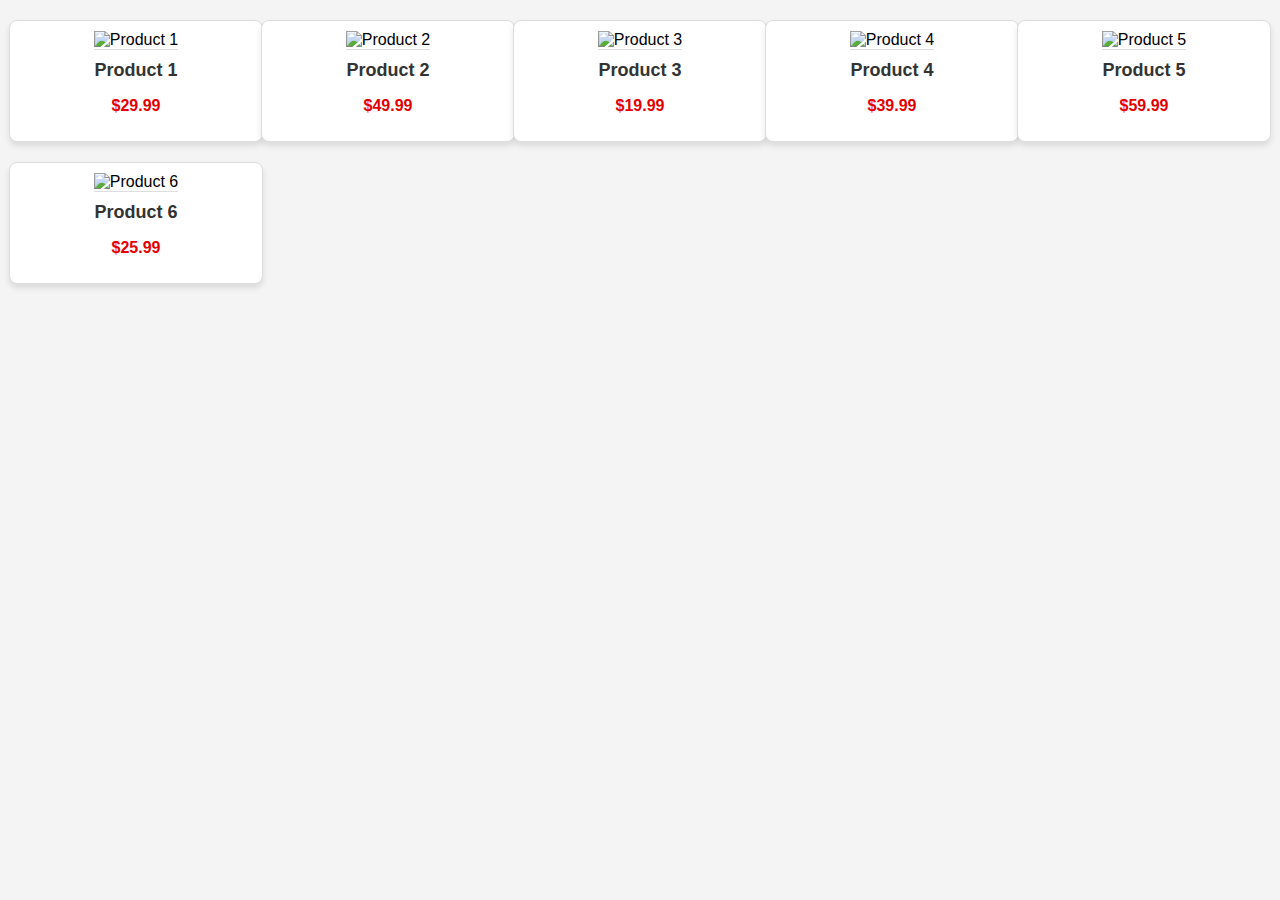
==== products.html @ 57e4bcad "Adding a products file using this product list" ====
<!DOCTYPE html>
<html lang="en">
<head>
    <meta charset="UTF-8">
    <meta name="viewport" content="width=device-width, initial-scale=1.0">
    <title>Product Grid</title>
    <style>
    /* Global styles */
body {
    font-family: Arial, sans-serif;
    margin: 0;
    padding: 0;
    background-color: #f4f4f4;
}

/* Container for the grid */
.product-grid {
    display: grid;
    grid-template-columns: repeat(auto-fill, minmax(200px, 1fr));
    gap: 20px;
    padding: 20px;
    justify-items: center;
}

/* Styling each product item */
.product-item {
    background-color: white;
    border: 1px solid #ddd;
    border-radius: 8px;
    overflow: hidden;
    box-shadow: 0 4px 6px rgba(0, 0, 0, 0.1);
    text-align: center;
    padding: 10px;
    width: 100%;
}

/* Product image styling */
.product-item img {
    width: 100%;
    height: auto;
    border-bottom: 1px solid #ddd;
    margin-bottom: 10px;
}

/* Product title */
.product-item h3 {
    font-size: 18px;
    color: #333;
    margin: 0 0 10px;
}

/* Product price */
.product-item .price {
    font-size: 16px;
    color: #e60000;
    font-weight: bold;
}
</style>

</head>
<body>
    <div class="product-grid">
        <div class="product-item">
            <img src="https://via.placeholder.com/200" alt="Product 1">
            <h3>Product 1</h3>
            <p class="price">$29.99</p>
        </div>
        <div class="product-item">
            <img src="https://via.placeholder.com/200" alt="Product 2">
            <h3>Product 2</h3>
            <p class="price">$49.99</p>
        </div>
        <div class="product-item">
            <img src="https://via.placeholder.com/200" alt="Product 3">
            <h3>Product 3</h3>
            <p class="price">$19.99</p>
        </div>
        <div class="product-item">
            <img src="https://via.placeholder.com/200" alt="Product 4">
            <h3>Product 4</h3>
            <p class="price">$39.99</p>
        </div>
        <div class="product-item">
            <img src="https://via.placeholder.com/200" alt="Product 5">
            <h3>Product 5</h3>
            <p class="price">$59.99</p>
        </div>
        <div class="product-item">
            <img src="https://via.placeholder.com/200" alt="Product 6">
            <h3>Product 6</h3>
            <p class="price">$25.99</p>
        </div>
    </div>
</body>
</html>
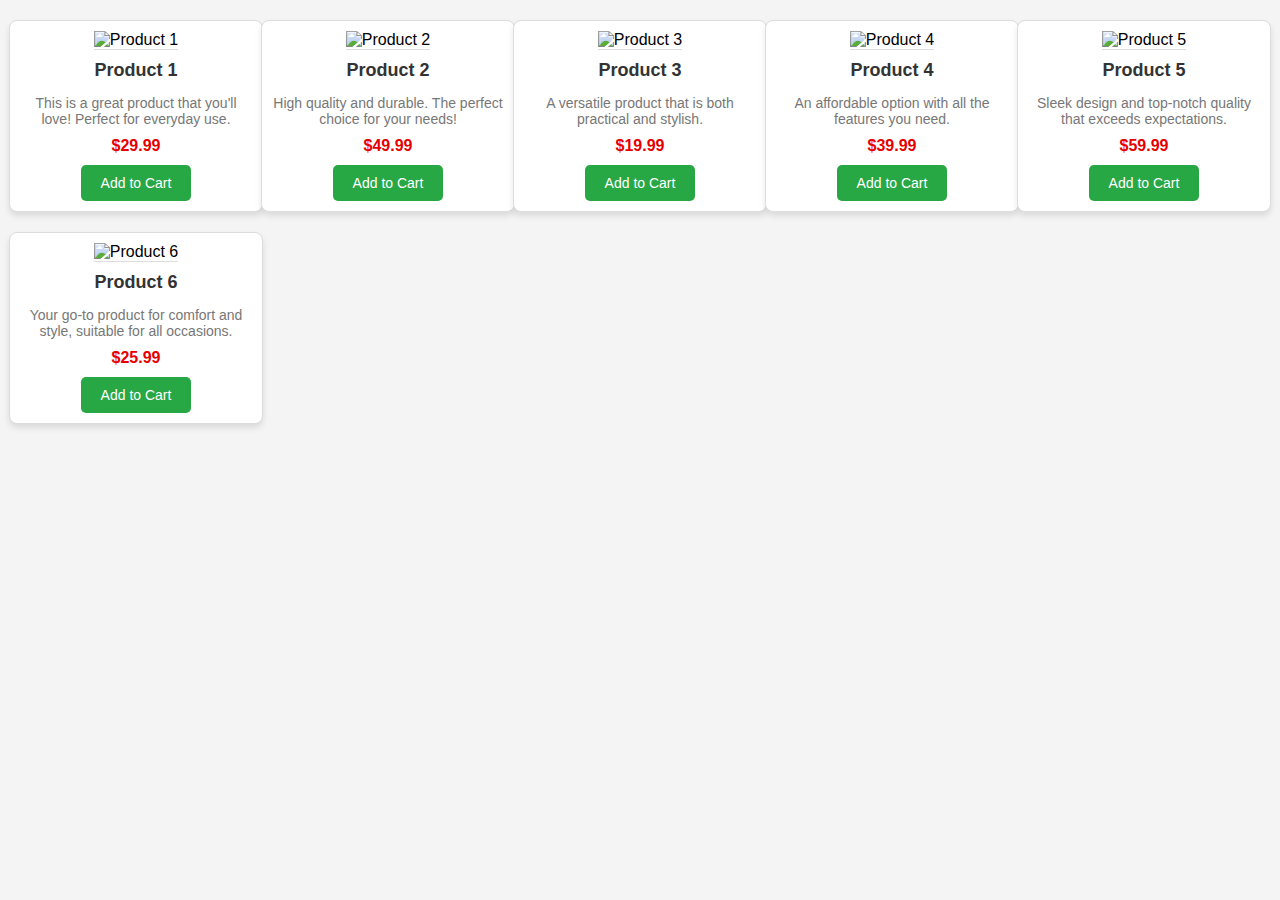
==== commit dbbfccbf: "Added description , images , Add to Cart" ====
--- a/products.html
+++ b/products.html
@@ -5,90 +5,137 @@
     <meta name="viewport" content="width=device-width, initial-scale=1.0">
     <title>Product Grid</title>
     <style>
-    /* Global styles */
-body {
-    font-family: Arial, sans-serif;
-    margin: 0;
-    padding: 0;
-    background-color: #f4f4f4;
-}
+        /* Global styles */
+        body {
+            font-family: Arial, sans-serif;
+            margin: 0;
+            padding: 0;
+            background-color: #f4f4f4;
+        }
 
-/* Container for the grid */
-.product-grid {
-    display: grid;
-    grid-template-columns: repeat(auto-fill, minmax(200px, 1fr));
-    gap: 20px;
-    padding: 20px;
-    justify-items: center;
-}
+        /* Container for the grid */
+        .product-grid {
+            display: grid;
+            grid-template-columns: repeat(auto-fill, minmax(200px, 1fr));
+            gap: 20px;
+            padding: 20px;
+            justify-items: center;
+        }
 
-/* Styling each product item */
-.product-item {
-    background-color: white;
-    border: 1px solid #ddd;
-    border-radius: 8px;
-    overflow: hidden;
-    box-shadow: 0 4px 6px rgba(0, 0, 0, 0.1);
-    text-align: center;
-    padding: 10px;
-    width: 100%;
-}
+        /* Styling each product item */
+        .product-item {
+            background-color: white;
+            border: 1px solid #ddd;
+            border-radius: 8px;
+            overflow: hidden;
+            box-shadow: 0 4px 6px rgba(0, 0, 0, 0.1);
+            text-align: center;
+            padding: 10px;
+            width: 100%;
+        }
 
-/* Product image styling */
-.product-item img {
-    width: 100%;
-    height: auto;
-    border-bottom: 1px solid #ddd;
-    margin-bottom: 10px;
-}
+        /* Product image styling */
+        .product-item img {
+            width: 100%;
+            height: auto;
+            border-bottom: 1px solid #ddd;
+            margin-bottom: 10px;
+        }
 
-/* Product title */
-.product-item h3 {
-    font-size: 18px;
-    color: #333;
-    margin: 0 0 10px;
-}
+        /* Product title */
+        .product-item h3 {
+            font-size: 18px;
+            color: #333;
+            margin: 0 0 10px;
+        }
 
-/* Product price */
-.product-item .price {
-    font-size: 16px;
-    color: #e60000;
-    font-weight: bold;
-}
-</style>
+        /* Product description */
+        .product-item .description {
+            font-size: 14px;
+            color: #777;
+            margin-bottom: 10px;
+        }
 
+        /* Product price */
+        .product-item .price {
+            font-size: 16px;
+            color: #e60000;
+            font-weight: bold;
+            margin: 10px 0;
+        }
+
+        /* Add to Cart button */
+        .product-item .add-to-cart {
+            background-color: #28a745;
+            color: white;
+            border: none;
+            padding: 10px 20px;
+            font-size: 14px;
+            cursor: pointer;
+            border-radius: 5px;
+            transition: background-color 0.3s;
+        }
+
+        /* Add to Cart button hover effect */
+        .product-item .add-to-cart:hover {
+            background-color: #218838;
+        }
+    </style>
 </head>
 <body>
     <div class="product-grid">
+        <!-- Product 1 -->
         <div class="product-item">
             <img src="https://via.placeholder.com/200" alt="Product 1">
             <h3>Product 1</h3>
+            <p class="description">This is a great product that you'll love! Perfect for everyday use.</p>
             <p class="price">$29.99</p>
+            <button class="add-to-cart">Add to Cart</button>
         </div>
+        
+        <!-- Product 2 -->
         <div class="product-item">
             <img src="https://via.placeholder.com/200" alt="Product 2">
             <h3>Product 2</h3>
+            <p class="description">High quality and durable. The perfect choice for your needs!</p>
             <p class="price">$49.99</p>
+            <button class="add-to-cart">Add to Cart</button>
         </div>
+
+        <!-- Product 3 -->
         <div class="product-item">
             <img src="https://via.placeholder.com/200" alt="Product 3">
             <h3>Product 3</h3>
+            <p class="description">A versatile product that is both practical and stylish.</p>
             <p class="price">$19.99</p>
+            <button class="add-to-cart">Add to Cart</button>
         </div>
+
+        <!-- Product 4 -->
         <div class="product-item">
             <img src="https://via.placeholder.com/200" alt="Product 4">
             <h3>Product 4</h3>
+            <p class="description">An affordable option with all the features you need.</p>
             <p class="price">$39.99</p>
+            <button class="add-to-cart">Add to Cart</button>
         </div>
+
+        <!-- Product 5 -->
         <div class="product-item">
             <img src="https://via.placeholder.com/200" alt="Product 5">
             <h3>Product 5</h3>
+            <p class="description">Sleek design and top-notch quality that exceeds expectations.</p>
             <p class="price">$59.99</p>
+            <button class="add-to-cart">Add to Cart</button>
         </div>
+
+        <!-- Product 6 -->
         <div class="product-item">
             <img src="https://via.placeholder.com/200" alt="Product 6">
             <h3>Product 6</h3>
+            <p class="description">Your go-to product for comfort and style, suitable for all occasions.</p>
             <p class="price">$25.99</p>
+            <button class="add-to-cart">Add to Cart</button>
         </div>
     </div>
 </body>
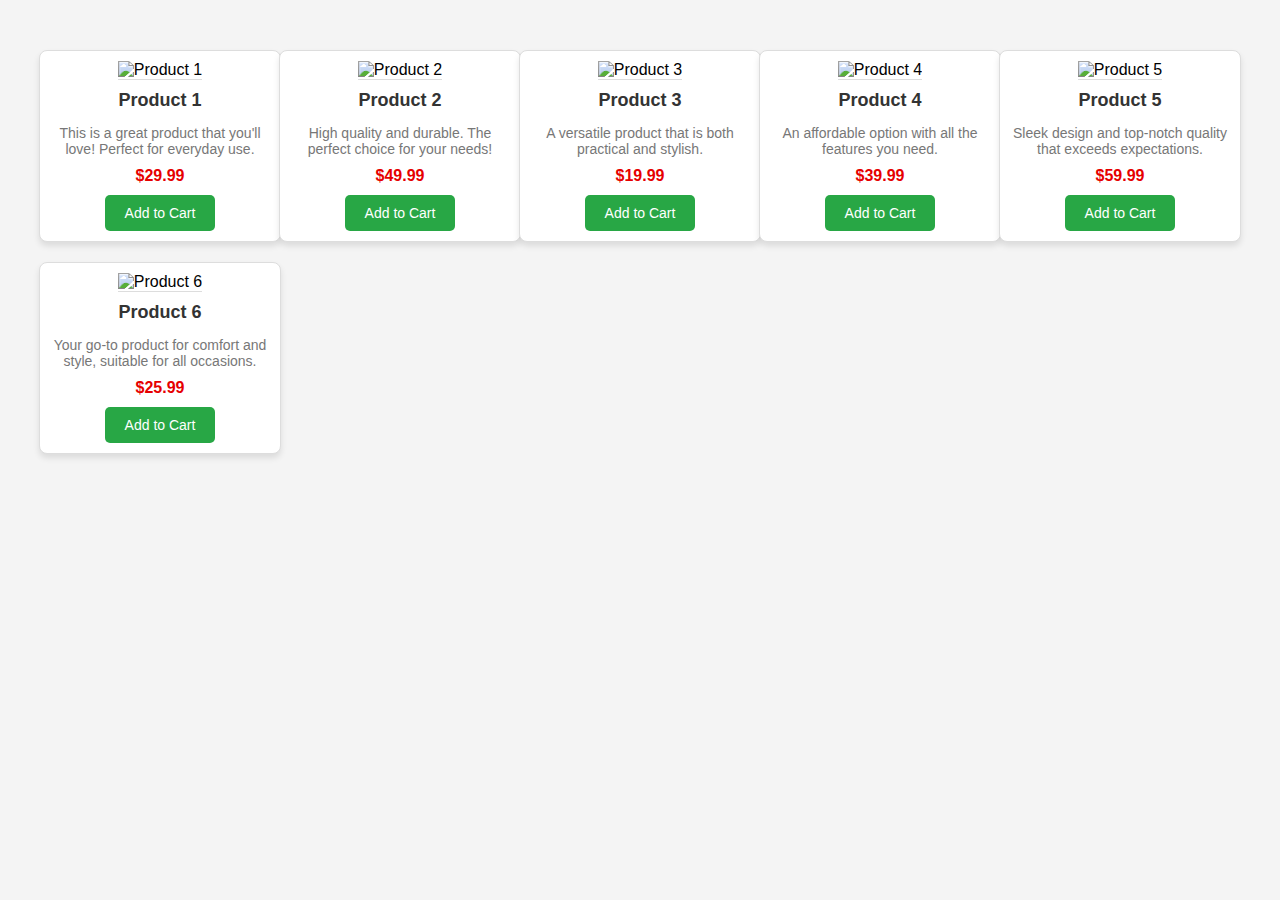
==== commit 3a14c82d: "Change the layout" ====
--- a/products.html
+++ b/products.html
@@ -1,8 +1,10 @@
 <!DOCTYPE html>
 <html lang="en">
+
 <head>
     <meta charset="UTF-8">
     <meta name="viewport" content="width=device-width, initial-scale=1.0">
+    <script src="./cart.js" defer></script>
     <title>Product Grid</title>
     <style>
         /* Global styles */
@@ -18,7 +20,7 @@
             display: grid;
             grid-template-columns: repeat(auto-fill, minmax(200px, 1fr));
             gap: 20px;
-            padding: 20px;
+            padding: 50px;
             justify-items: center;
         }
 
@@ -82,6 +84,7 @@
         }
     </style>
 </head>
+
 <body>
     <div class="product-grid">
         <!-- Product 1 -->
@@ -92,7 +95,7 @@
             <p class="price">$29.99</p>
             <button class="add-to-cart">Add to Cart</button>
         </div>
-        
+
         <!-- Product 2 -->
         <div class="product-item">
             <img src="https://via.placeholder.com/200" alt="Product 2">
@@ -139,5 +142,5 @@
         </div>
     </div>
 </body>
-</html>
 
+</html>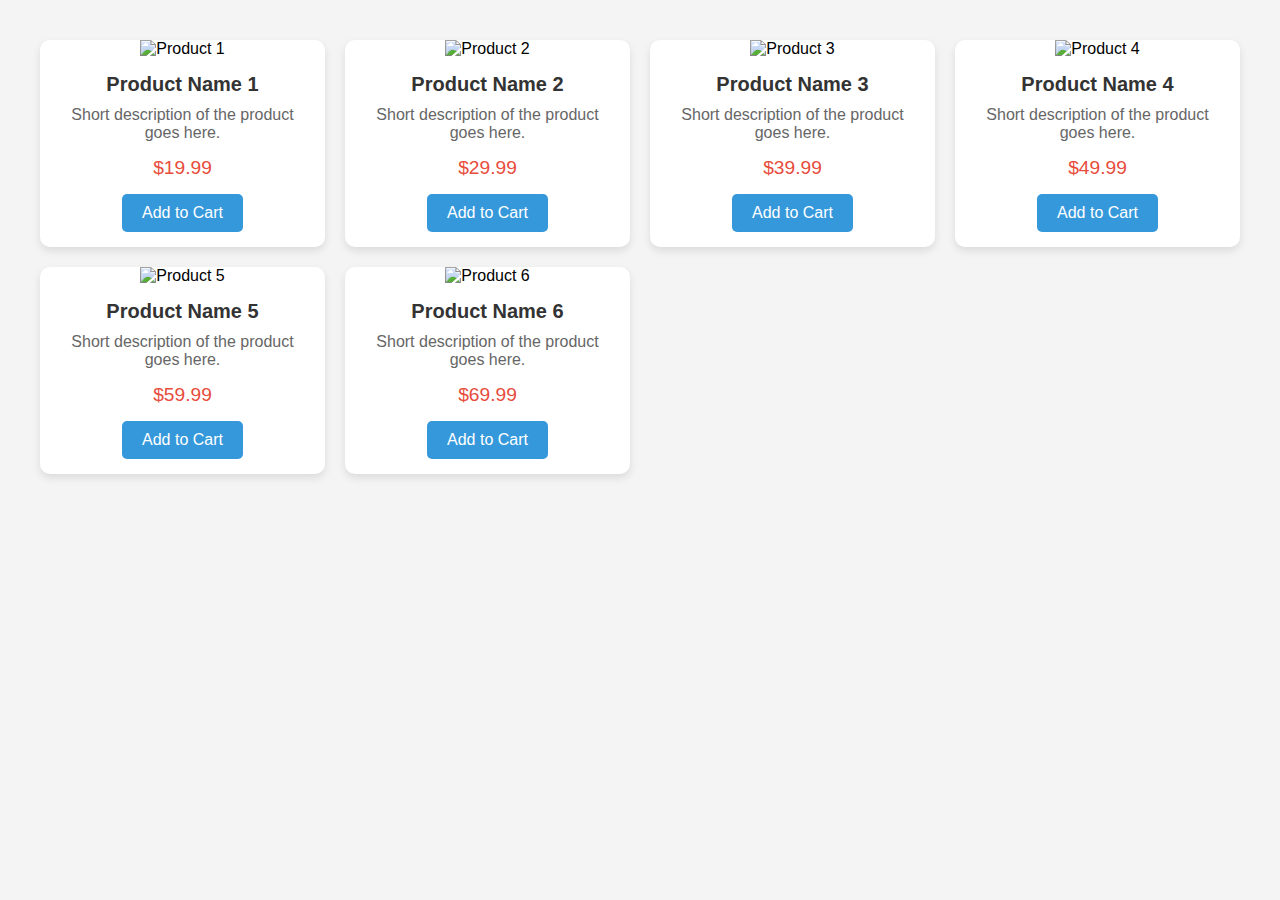
==== commit d243b88a: "Changed the layout of the product file" ====
--- a/products.html
+++ b/products.html
@@ -1,146 +1,159 @@
 <!DOCTYPE html>
 <html lang="en">
+<head>
+  <meta charset="UTF-8">
+  <meta name="viewport" content="width=device-width, initial-scale=1.0">
+  <title>Product Grid</title>
+  <style>
+    * {
+      margin: 0;
+      padding: 0;
+      box-sizing: border-box;
+    }
 
-<head>
-    <meta charset="UTF-8">
-    <meta name="viewport" content="width=device-width, initial-scale=1.0">
-    <script src="./cart.js" defer></script>
-    <title>Product Grid</title>
-    <style>
-        /* Global styles */
-        body {
-            font-family: Arial, sans-serif;
-            margin: 0;
-            padding: 0;
-            background-color: #f4f4f4;
-        }
+    body {
+      font-family: Arial, sans-serif;
+      background-color: #f4f4f4;
+      padding: 20px;
+    }
 
-        /* Container for the grid */
-        .product-grid {
-            display: grid;
-            grid-template-columns: repeat(auto-fill, minmax(200px, 1fr));
-            gap: 20px;
-            padding: 50px;
-            justify-items: center;
-        }
+    .container {
+      display: grid;
+      grid-template-columns: repeat(auto-fill, minmax(280px, 1fr));
+      gap: 20px;
+      padding: 20px;
+    }
 
-        /* Styling each product item */
-        .product-item {
-            background-color: white;
-            border: 1px solid #ddd;
-            border-radius: 8px;
-            overflow: hidden;
-            box-shadow: 0 4px 6px rgba(0, 0, 0, 0.1);
-            text-align: center;
-            padding: 10px;
-            width: 100%;
-        }
+    .product {
+      background-color: white;
+      border-radius: 10px;
+      box-shadow: 0 4px 8px rgba(0, 0, 0, 0.1);
+      overflow: hidden;
+      text-align: center;
+      transition: transform 0.3s ease-in-out;
+    }
 
-        /* Product image styling */
-        .product-item img {
-            width: 100%;
-            height: auto;
-            border-bottom: 1px solid #ddd;
-            margin-bottom: 10px;
-        }
+    .product img {
+      width: 100%;
+      height: 200px;
+      object-fit: cover;
+    }
 
-        /* Product title */
-        .product-item h3 {
-            font-size: 18px;
-            color: #333;
-            margin: 0 0 10px;
-        }
+    .product-details {
+      padding: 15px;
+    }
 
-        /* Product description */
-        .product-item .description {
-            font-size: 14px;
-            color: #777;
-            margin-bottom: 10px;
-        }
+    .product h3 {
+      font-size: 1.25rem;
+      color: #333;
+      margin-bottom: 10px;
+    }
 
-        /* Product price */
-        .product-item .price {
-            font-size: 16px;
-            color: #e60000;
-            font-weight: bold;
-            margin: 10px 0;
-        }
+    .product p {
+      font-size: 1rem;
+      color: #666;
+      margin-bottom: 15px;
+    }
 
-        /* Add to Cart button */
-        .product-item .add-to-cart {
-            background-color: #28a745;
-            color: white;
-            border: none;
-            padding: 10px 20px;
-            font-size: 14px;
-            cursor: pointer;
-            border-radius: 5px;
-            transition: background-color 0.3s;
-        }
+    .product .price {
+      font-size: 1.2rem;
+      color: #e74c3c;
+      margin-bottom: 15px;
+    }
 
-        /* Add to Cart button hover effect */
-        .product-item .add-to-cart:hover {
-            background-color: #218838;
-        }
-    </style>
+    .product .add-to-cart {
+      background-color: #3498db;
+      color: white;
+      border: none;
+      padding: 10px 20px;
+      font-size: 1rem;
+      cursor: pointer;
+      border-radius: 5px;
+      transition: background-color 0.3s ease;
+    }
+
+    .product .add-to-cart:hover {
+      background-color: #2980b9;
+    }
+
+    /* Hover effect */
+    .product:hover {
+      transform: translateY(-10px);
+      box-shadow: 0 6px 16px rgba(0, 0, 0, 0.1);
+    }
+
+  </style>
 </head>
+<body>
 
-<body>
-    <div class="product-grid">
-        <!-- Product 1 -->
-        <div class="product-item">
-            <img src="https://via.placeholder.com/200" alt="Product 1">
-            <h3>Product 1</h3>
-            <p class="description">This is a great product that you'll love! Perfect for everyday use.</p>
-            <p class="price">$29.99</p>
-            <button class="add-to-cart">Add to Cart</button>
-        </div>
+  <div class="container">
+    <!-- Product 1 -->
+    <div class="product">
+      <img src="https://via.placeholder.com/300x200" alt="Product 1">
+      <div class="product-details">
+        <h3>Product Name 1</h3>
+        <p>Short description of the product goes here.</p>
+        <div class="price">$19.99</div>
+        <button class="add-to-cart">Add to Cart</button>
+      </div>
+    </div>
 
-        <!-- Product 2 -->
-        <div class="product-item">
-            <img src="https://via.placeholder.com/200" alt="Product 2">
-            <h3>Product 2</h3>
-            <p class="description">High quality and durable. The perfect choice for your needs!</p>
-            <p class="price">$49.99</p>
-            <button class="add-to-cart">Add to Cart</button>
-        </div>
+    <!-- Product 2 -->
+    <div class="product">
+      <img src="https://via.placeholder.com/300x200" alt="Product 2">
+      <div class="product-details">
+        <h3>Product Name 2</h3>
+        <p>Short description of the product goes here.</p>
+        <div class="price">$29.99</div>
+        <button class="add-to-cart">Add to Cart</button>
+      </div>
+    </div>
 
-        <!-- Product 3 -->
-        <div class="product-item">
-            <img src="https://via.placeholder.com/200" alt="Product 3">
-            <h3>Product 3</h3>
-            <p class="description">A versatile product that is both practical and stylish.</p>
-            <p class="price">$19.99</p>
-            <button class="add-to-cart">Add to Cart</button>
-        </div>
+    <!-- Product 3 -->
+    <div class="product">
+      <img src="https://via.placeholder.com/300x200" alt="Product 3">
+      <div class="product-details">
+        <h3>Product Name 3</h3>
+        <p>Short description of the product goes here.</p>
+        <div class="price">$39.99</div>
+        <button class="add-to-cart">Add to Cart</button>
+      </div>
+    </div>
 
-        <!-- Product 4 -->
-        <div class="product-item">
-            <img src="https://via.placeholder.com/200" alt="Product 4">
-            <h3>Product 4</h3>
-            <p class="description">An affordable option with all the features you need.</p>
-            <p class="price">$39.99</p>
-            <button class="add-to-cart">Add to Cart</button>
-        </div>
+    <!-- Product 4 -->
+    <div class="product">
+      <img src="https://via.placeholder.com/300x200" alt="Product 4">
+      <div class="product-details">
+        <h3>Product Name 4</h3>
+        <p>Short description of the product goes here.</p>
+        <div class="price">$49.99</div>
+        <button class="add-to-cart">Add to Cart</button>
+      </div>
+    </div>
 
-        <!-- Product 5 -->
-        <div class="product-item">
-            <img src="https://via.placeholder.com/200" alt="Product 5">
-            <h3>Product 5</h3>
-            <p class="description">Sleek design and top-notch quality that exceeds expectations.</p>
-            <p class="price">$59.99</p>
-            <button class="add-to-cart">Add to Cart</button>
-        </div>
+    <!-- Product 5 -->
+    <div class="product">
+      <img src="https://via.placeholder.com/300x200" alt="Product 5">
+      <div class="product-details">
+        <h3>Product Name 5</h3>
+        <p>Short description of the product goes here.</p>
+        <div class="price">$59.99</div>
+        <button class="add-to-cart">Add to Cart</button>
+      </div>
+    </div>
 
-        <!-- Product 6 -->
-        <div class="product-item">
-            <img src="https://via.placeholder.com/200" alt="Product 6">
-            <h3>Product 6</h3>
-            <p class="description">Your go-to product for comfort and style, suitable for all occasions.</p>
-            <p class="price">$25.99</p>
-            <button class="add-to-cart">Add to Cart</button>
-        </div>
+    <!-- Product 6 -->
+    <div class="product">
+      <img src="https://via.placeholder.com/300x200" alt="Product 6">
+      <div class="product-details">
+        <h3>Product Name 6</h3>
+        <p>Short description of the product goes here.</p>
+        <div class="price">$69.99</div>
+        <button class="add-to-cart">Add to Cart</button>
+      </div>
     </div>
+  </div>
+
 </body>
+</html>
 
-</html>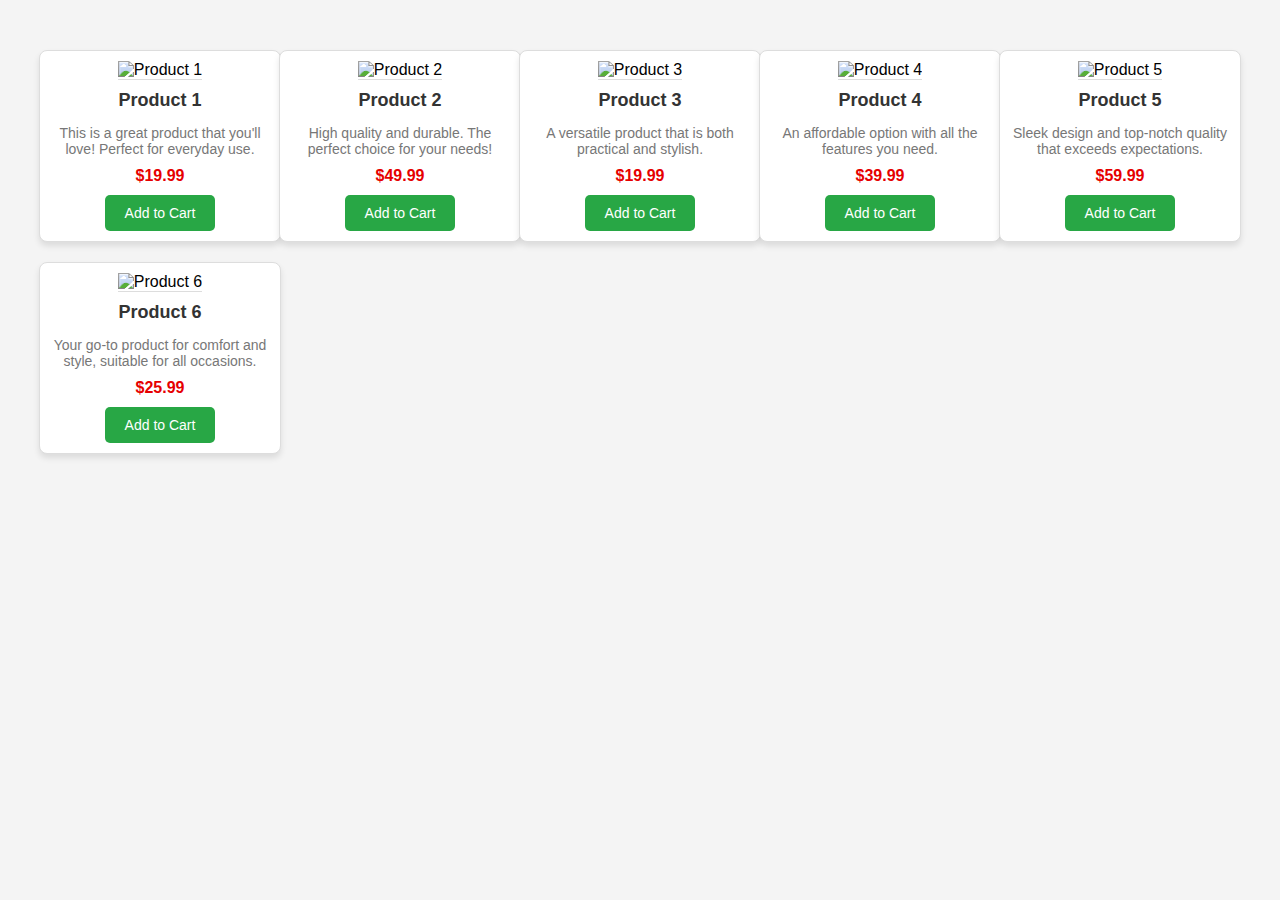
==== commit 982b7393: "Change the price" ====
--- a/products.html
+++ b/products.html
@@ -1,159 +1,146 @@
 <!DOCTYPE html>
 <html lang="en">
+
 <head>
-  <meta charset="UTF-8">
-  <meta name="viewport" content="width=device-width, initial-scale=1.0">
-  <title>Product Grid</title>
-  <style>
-    * {
-      margin: 0;
-      padding: 0;
-      box-sizing: border-box;
-    }
+    <meta charset="UTF-8">
+    <meta name="viewport" content="width=device-width, initial-scale=1.0">
+    <script src="./cart.js" defer></script>
+    <title>Product Grid</title>
+    <style>
+        /* Global styles */
+        body {
+            font-family: Arial, sans-serif;
+            margin: 0;
+            padding: 0;
+            background-color: #f4f4f4;
+        }
 
-    body {
-      font-family: Arial, sans-serif;
-      background-color: #f4f4f4;
-      padding: 20px;
-    }
+        /* Container for the grid */
+        .product-grid {
+            display: grid;
+            grid-template-columns: repeat(auto-fill, minmax(200px, 1fr));
+            gap: 20px;
+            padding: 50px;
+            justify-items: center;
+        }
 
-    .container {
-      display: grid;
-      grid-template-columns: repeat(auto-fill, minmax(280px, 1fr));
-      gap: 20px;
-      padding: 20px;
-    }
+        /* Styling each product item */
+        .product-item {
+            background-color: white;
+            border: 1px solid #ddd;
+            border-radius: 8px;
+            overflow: hidden;
+            box-shadow: 0 4px 6px rgba(0, 0, 0, 0.1);
+            text-align: center;
+            padding: 10px;
+            width: 100%;
+        }
 
-    .product {
-      background-color: white;
-      border-radius: 10px;
-      box-shadow: 0 4px 8px rgba(0, 0, 0, 0.1);
-      overflow: hidden;
-      text-align: center;
-      transition: transform 0.3s ease-in-out;
-    }
+        /* Product image styling */
+        .product-item img {
+            width: 100%;
+            height: auto;
+            border-bottom: 1px solid #ddd;
+            margin-bottom: 10px;
+        }
 
-    .product img {
-      width: 100%;
-      height: 200px;
-      object-fit: cover;
-    }
+        /* Product title */
+        .product-item h3 {
+            font-size: 18px;
+            color: #333;
+            margin: 0 0 10px;
+        }
 
-    .product-details {
-      padding: 15px;
-    }
+        /* Product description */
+        .product-item .description {
+            font-size: 14px;
+            color: #777;
+            margin-bottom: 10px;
+        }
 
-    .product h3 {
-      font-size: 1.25rem;
-      color: #333;
-      margin-bottom: 10px;
-    }
+        /* Product price */
+        .product-item .price {
+            font-size: 16px;
+            color: #e60000;
+            font-weight: bold;
+            margin: 10px 0;
+        }
 
-    .product p {
-      font-size: 1rem;
-      color: #666;
-      margin-bottom: 15px;
-    }
+        /* Add to Cart button */
+        .product-item .add-to-cart {
+            background-color: #28a745;
+            color: white;
+            border: none;
+            padding: 10px 20px;
+            font-size: 14px;
+            cursor: pointer;
+            border-radius: 5px;
+            transition: background-color 0.3s;
+        }
 
-    .product .price {
-      font-size: 1.2rem;
-      color: #e74c3c;
-      margin-bottom: 15px;
-    }
+        /* Add to Cart button hover effect */
+        .product-item .add-to-cart:hover {
+            background-color: #218838;
+        }
+    </style>
+</head>
 
-    .product .add-to-cart {
-      background-color: #3498db;
-      color: white;
-      border: none;
-      padding: 10px 20px;
-      font-size: 1rem;
-      cursor: pointer;
-      border-radius: 5px;
-      transition: background-color 0.3s ease;
-    }
+<body>
+    <div class="product-grid">
+        <!-- Product 1 -->
+        <div class="product-item">
+            <img src="https://via.placeholder.com/200" alt="Product 1">
+            <h3>Product 1</h3>
+            <p class="description">This is a great product that you'll love! Perfect for everyday use.</p>
+            <p class="price">$19.99</p>
+            <button class="add-to-cart">Add to Cart</button>
+        </div>
 
-    .product .add-to-cart:hover {
-      background-color: #2980b9;
-    }
+        <!-- Product 2 -->
+        <div class="product-item">
+            <img src="https://via.placeholder.com/200" alt="Product 2">
+            <h3>Product 2</h3>
+            <p class="description">High quality and durable. The perfect choice for your needs!</p>
+            <p class="price">$49.99</p>
+            <button class="add-to-cart">Add to Cart</button>
+        </div>
 
-    /* Hover effect */
-    .product:hover {
-      transform: translateY(-10px);
-      box-shadow: 0 6px 16px rgba(0, 0, 0, 0.1);
-    }
+        <!-- Product 3 -->
+        <div class="product-item">
+            <img src="https://via.placeholder.com/200" alt="Product 3">
+            <h3>Product 3</h3>
+            <p class="description">A versatile product that is both practical and stylish.</p>
+            <p class="price">$19.99</p>
+            <button class="add-to-cart">Add to Cart</button>
+        </div>
 
-  </style>
-</head>
-<body>
+        <!-- Product 4 -->
+        <div class="product-item">
+            <img src="https://via.placeholder.com/200" alt="Product 4">
+            <h3>Product 4</h3>
+            <p class="description">An affordable option with all the features you need.</p>
+            <p class="price">$39.99</p>
+            <button class="add-to-cart">Add to Cart</button>
+        </div>
 
-  <div class="container">
-    <!-- Product 1 -->
-    <div class="product">
-      <img src="https://via.placeholder.com/300x200" alt="Product 1">
-      <div class="product-details">
-        <h3>Product Name 1</h3>
-        <p>Short description of the product goes here.</p>
-        <div class="price">$19.99</div>
-        <button class="add-to-cart">Add to Cart</button>
-      </div>
+        <!-- Product 5 -->
+        <div class="product-item">
+            <img src="https://via.placeholder.com/200" alt="Product 5">
+            <h3>Product 5</h3>
+            <p class="description">Sleek design and top-notch quality that exceeds expectations.</p>
+            <p class="price">$59.99</p>
+            <button class="add-to-cart">Add to Cart</button>
+        </div>
+
+        <!-- Product 6 -->
+        <div class="product-item">
+            <img src="https://via.placeholder.com/200" alt="Product 6">
+            <h3>Product 6</h3>
+            <p class="description">Your go-to product for comfort and style, suitable for all occasions.</p>
+            <p class="price">$25.99</p>
+            <button class="add-to-cart">Add to Cart</button>
+        </div>
     </div>
+</body>
 
-    <!-- Product 2 -->
-    <div class="product">
-      <img src="https://via.placeholder.com/300x200" alt="Product 2">
-      <div class="product-details">
-        <h3>Product Name 2</h3>
-        <p>Short description of the product goes here.</p>
-        <div class="price">$29.99</div>
-        <button class="add-to-cart">Add to Cart</button>
-      </div>
-    </div>
-
-    <!-- Product 3 -->
-    <div class="product">
-      <img src="https://via.placeholder.com/300x200" alt="Product 3">
-      <div class="product-details">
-        <h3>Product Name 3</h3>
-        <p>Short description of the product goes here.</p>
-        <div class="price">$39.99</div>
-        <button class="add-to-cart">Add to Cart</button>
-      </div>
-    </div>
-
-    <!-- Product 4 -->
-    <div class="product">
-      <img src="https://via.placeholder.com/300x200" alt="Product 4">
-      <div class="product-details">
-        <h3>Product Name 4</h3>
-        <p>Short description of the product goes here.</p>
-        <div class="price">$49.99</div>
-        <button class="add-to-cart">Add to Cart</button>
-      </div>
-    </div>
-
-    <!-- Product 5 -->
-    <div class="product">
-      <img src="https://via.placeholder.com/300x200" alt="Product 5">
-      <div class="product-details">
-        <h3>Product Name 5</h3>
-        <p>Short description of the product goes here.</p>
-        <div class="price">$59.99</div>
-        <button class="add-to-cart">Add to Cart</button>
-      </div>
-    </div>
-
-    <!-- Product 6 -->
-    <div class="product">
-      <img src="https://via.placeholder.com/300x200" alt="Product 6">
-      <div class="product-details">
-        <h3>Product Name 6</h3>
-        <p>Short description of the product goes here.</p>
-        <div class="price">$69.99</div>
-        <button class="add-to-cart">Add to Cart</button>
-      </div>
-    </div>
-  </div>
-
-</body>
-</html>
-
+</html>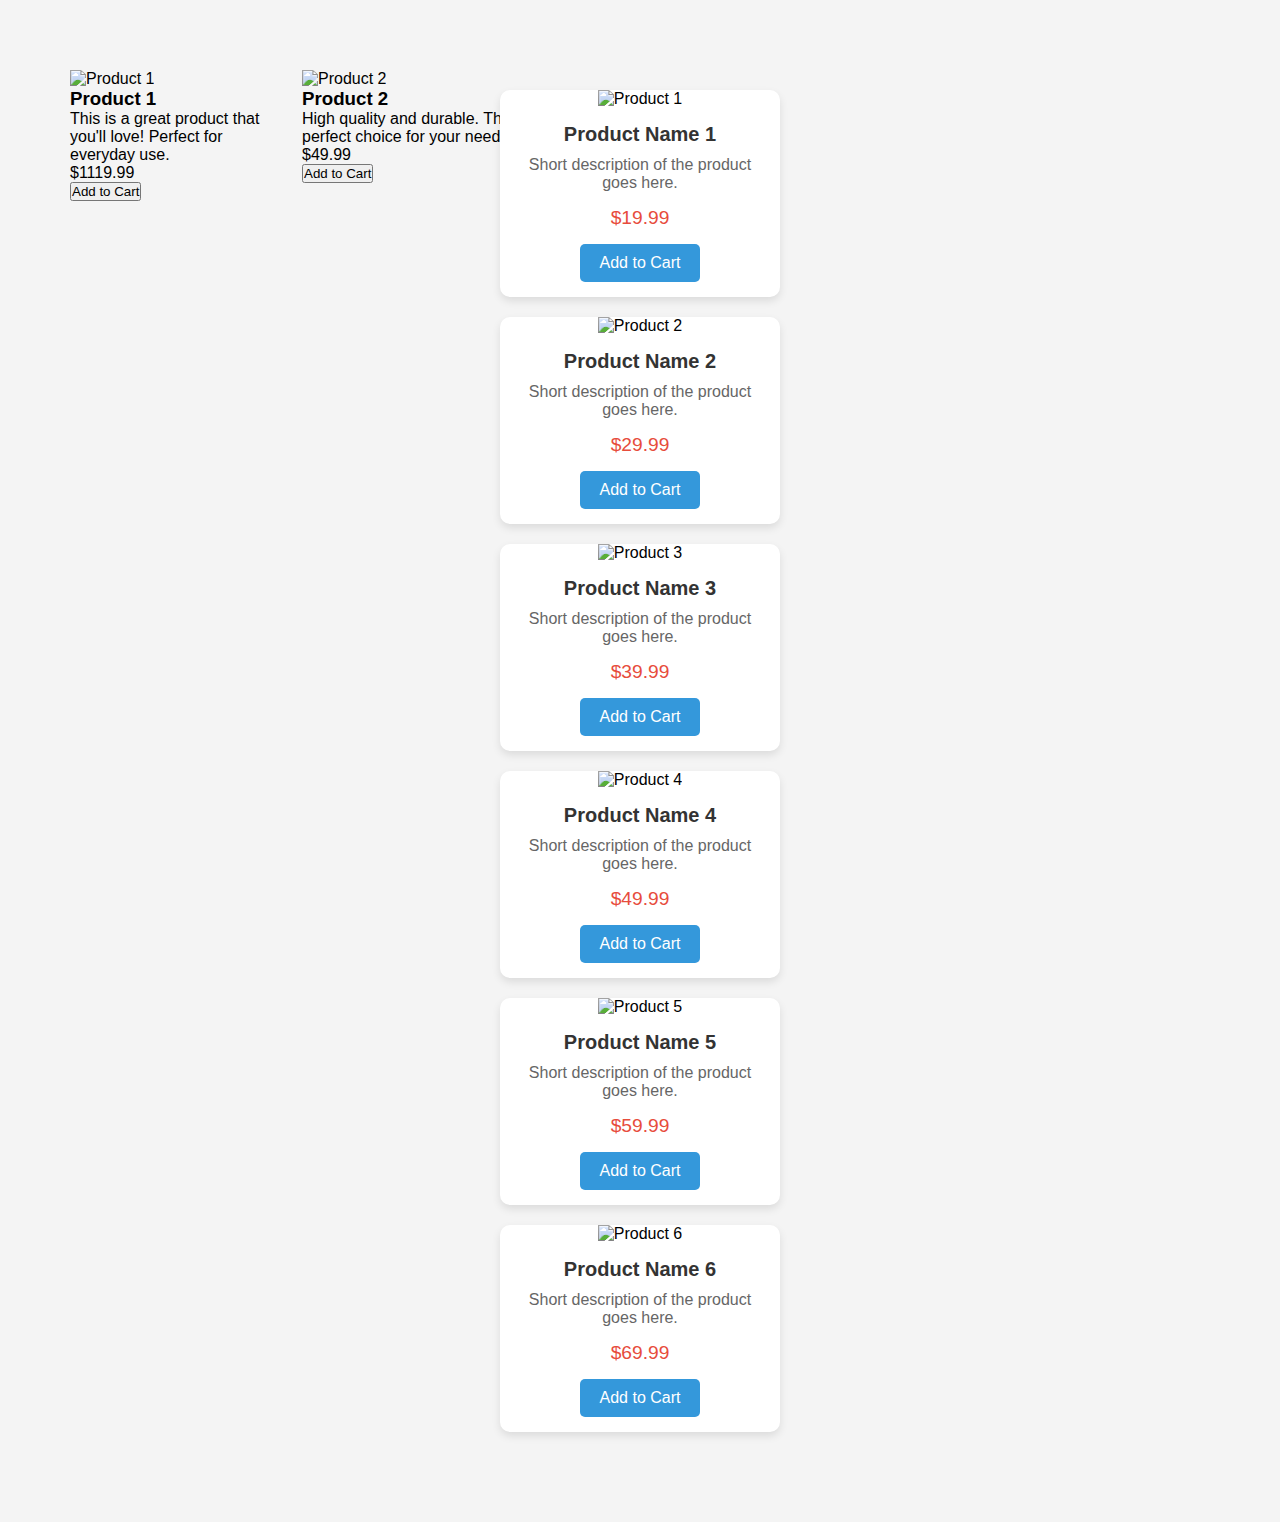
==== commit c0b7e50a: "Changing the price" ====
--- a/products.html
+++ b/products.html
@@ -2,6 +2,23 @@
 <html lang="en">
 
 <head>
+
+  <meta charset="UTF-8">
+  <meta name="viewport" content="width=device-width, initial-scale=1.0">
+  <title>Product Grid</title>
+  <style>
+    * {
+      margin: 0;
+      padding: 0;
+      box-sizing: border-box;
+    }
+
+    body {
+      font-family: Arial, sans-serif;
+      background-color: #f4f4f4;
+      padding: 20px;
+    }
+=======
     <meta charset="UTF-8">
     <meta name="viewport" content="width=device-width, initial-scale=1.0">
     <script src="./cart.js" defer></script>
@@ -24,65 +41,72 @@
             justify-items: center;
         }
 
-        /* Styling each product item */
-        .product-item {
-            background-color: white;
-            border: 1px solid #ddd;
-            border-radius: 8px;
-            overflow: hidden;
-            box-shadow: 0 4px 6px rgba(0, 0, 0, 0.1);
-            text-align: center;
-            padding: 10px;
-            width: 100%;
-        }
-
-        /* Product image styling */
-        .product-item img {
-            width: 100%;
-            height: auto;
-            border-bottom: 1px solid #ddd;
-            margin-bottom: 10px;
-        }
-
-        /* Product title */
-        .product-item h3 {
-            font-size: 18px;
-            color: #333;
-            margin: 0 0 10px;
-        }
-
-        /* Product description */
-        .product-item .description {
-            font-size: 14px;
-            color: #777;
-            margin-bottom: 10px;
-        }
-
-        /* Product price */
-        .product-item .price {
-            font-size: 16px;
-            color: #e60000;
-            font-weight: bold;
-            margin: 10px 0;
-        }
-
-        /* Add to Cart button */
-        .product-item .add-to-cart {
-            background-color: #28a745;
-            color: white;
-            border: none;
-            padding: 10px 20px;
-            font-size: 14px;
-            cursor: pointer;
-            border-radius: 5px;
-            transition: background-color 0.3s;
-        }
-
-        /* Add to Cart button hover effect */
-        .product-item .add-to-cart:hover {
-            background-color: #218838;
-        }
-    </style>
+    .container {
+      display: grid;
+      grid-template-columns: repeat(auto-fill, minmax(280px, 1fr));
+      gap: 20px;
+      padding: 20px;
+    }
+
+    .product {
+      background-color: white;
+      border-radius: 10px;
+      box-shadow: 0 4px 8px rgba(0, 0, 0, 0.1);
+      overflow: hidden;
+      text-align: center;
+      transition: transform 0.3s ease-in-out;
+    }
+
+    .product img {
+      width: 100%;
+      height: 200px;
+      object-fit: cover;
+    }
+
+    .product-details {
+      padding: 15px;
+    }
+
+    .product h3 {
+      font-size: 1.25rem;
+      color: #333;
+      margin-bottom: 10px;
+    }
+
+    .product p {
+      font-size: 1rem;
+      color: #666;
+      margin-bottom: 15px;
+    }
+
+    .product .price {
+      font-size: 1.2rem;
+      color: #e74c3c;
+      margin-bottom: 15px;
+    }
+
+    .product .add-to-cart {
+      background-color: #3498db;
+      color: white;
+      border: none;
+      padding: 10px 20px;
+      font-size: 1rem;
+      cursor: pointer;
+      border-radius: 5px;
+      transition: background-color 0.3s ease;
+    }
+
+    .product .add-to-cart:hover {
+      background-color: #2980b9;
+    }
+
+    /* Hover effect */
+    .product:hover {
+      transform: translateY(-10px);
+      box-shadow: 0 6px 16px rgba(0, 0, 0, 0.1);
+    }
+
+  </style>
 </head>
 
 <body>
@@ -92,7 +116,7 @@
             <img src="https://via.placeholder.com/200" alt="Product 1">
             <h3>Product 1</h3>
             <p class="description">This is a great product that you'll love! Perfect for everyday use.</p>
-            <p class="price">$19.99</p>
+            <p class="price">$1119.99</p>
             <button class="add-to-cart">Add to Cart</button>
         </div>
 
@@ -105,42 +129,74 @@
             <button class="add-to-cart">Add to Cart</button>
         </div>
 
-        <!-- Product 3 -->
-        <div class="product-item">
-            <img src="https://via.placeholder.com/200" alt="Product 3">
-            <h3>Product 3</h3>
-            <p class="description">A versatile product that is both practical and stylish.</p>
-            <p class="price">$19.99</p>
-            <button class="add-to-cart">Add to Cart</button>
-        </div>
-
-        <!-- Product 4 -->
-        <div class="product-item">
-            <img src="https://via.placeholder.com/200" alt="Product 4">
-            <h3>Product 4</h3>
-            <p class="description">An affordable option with all the features you need.</p>
-            <p class="price">$39.99</p>
-            <button class="add-to-cart">Add to Cart</button>
-        </div>
-
-        <!-- Product 5 -->
-        <div class="product-item">
-            <img src="https://via.placeholder.com/200" alt="Product 5">
-            <h3>Product 5</h3>
-            <p class="description">Sleek design and top-notch quality that exceeds expectations.</p>
-            <p class="price">$59.99</p>
-            <button class="add-to-cart">Add to Cart</button>
-        </div>
-
-        <!-- Product 6 -->
-        <div class="product-item">
-            <img src="https://via.placeholder.com/200" alt="Product 6">
-            <h3>Product 6</h3>
-            <p class="description">Your go-to product for comfort and style, suitable for all occasions.</p>
-            <p class="price">$25.99</p>
-            <button class="add-to-cart">Add to Cart</button>
-        </div>
-    </div>
+  <div class="container">
+    <!-- Product 1 -->
+    <div class="product">
+      <img src="https://via.placeholder.com/300x200" alt="Product 1">
+      <div class="product-details">
+        <h3>Product Name 1</h3>
+        <p>Short description of the product goes here.</p>
+        <div class="price">$19.99</div>
+        <button class="add-to-cart">Add to Cart</button>
+      </div>
+    </div>
+
+    <!-- Product 2 -->
+    <div class="product">
+      <img src="https://via.placeholder.com/300x200" alt="Product 2">
+      <div class="product-details">
+        <h3>Product Name 2</h3>
+        <p>Short description of the product goes here.</p>
+        <div class="price">$29.99</div>
+        <button class="add-to-cart">Add to Cart</button>
+      </div>
+    </div>
+
+    <!-- Product 3 -->
+    <div class="product">
+      <img src="https://via.placeholder.com/300x200" alt="Product 3">
+      <div class="product-details">
+        <h3>Product Name 3</h3>
+        <p>Short description of the product goes here.</p>
+        <div class="price">$39.99</div>
+        <button class="add-to-cart">Add to Cart</button>
+      </div>
+    </div>
+
+    <!-- Product 4 -->
+    <div class="product">
+      <img src="https://via.placeholder.com/300x200" alt="Product 4">
+      <div class="product-details">
+        <h3>Product Name 4</h3>
+        <p>Short description of the product goes here.</p>
+        <div class="price">$49.99</div>
+        <button class="add-to-cart">Add to Cart</button>
+      </div>
+    </div>
+
+    <!-- Product 5 -->
+    <div class="product">
+      <img src="https://via.placeholder.com/300x200" alt="Product 5">
+      <div class="product-details">
+        <h3>Product Name 5</h3>
+        <p>Short description of the product goes here.</p>
+        <div class="price">$59.99</div>
+        <button class="add-to-cart">Add to Cart</button>
+      </div>
+    </div>
+
+    <!-- Product 6 -->
+    <div class="product">
+      <img src="https://via.placeholder.com/300x200" alt="Product 6">
+      <div class="product-details">
+        <h3>Product Name 6</h3>
+        <p>Short description of the product goes here.</p>
+        <div class="price">$69.99</div>
+        <button class="add-to-cart">Add to Cart</button>
+      </div>
+    </div>
+  </div>
+
 </body>
 
-</html>+</html>
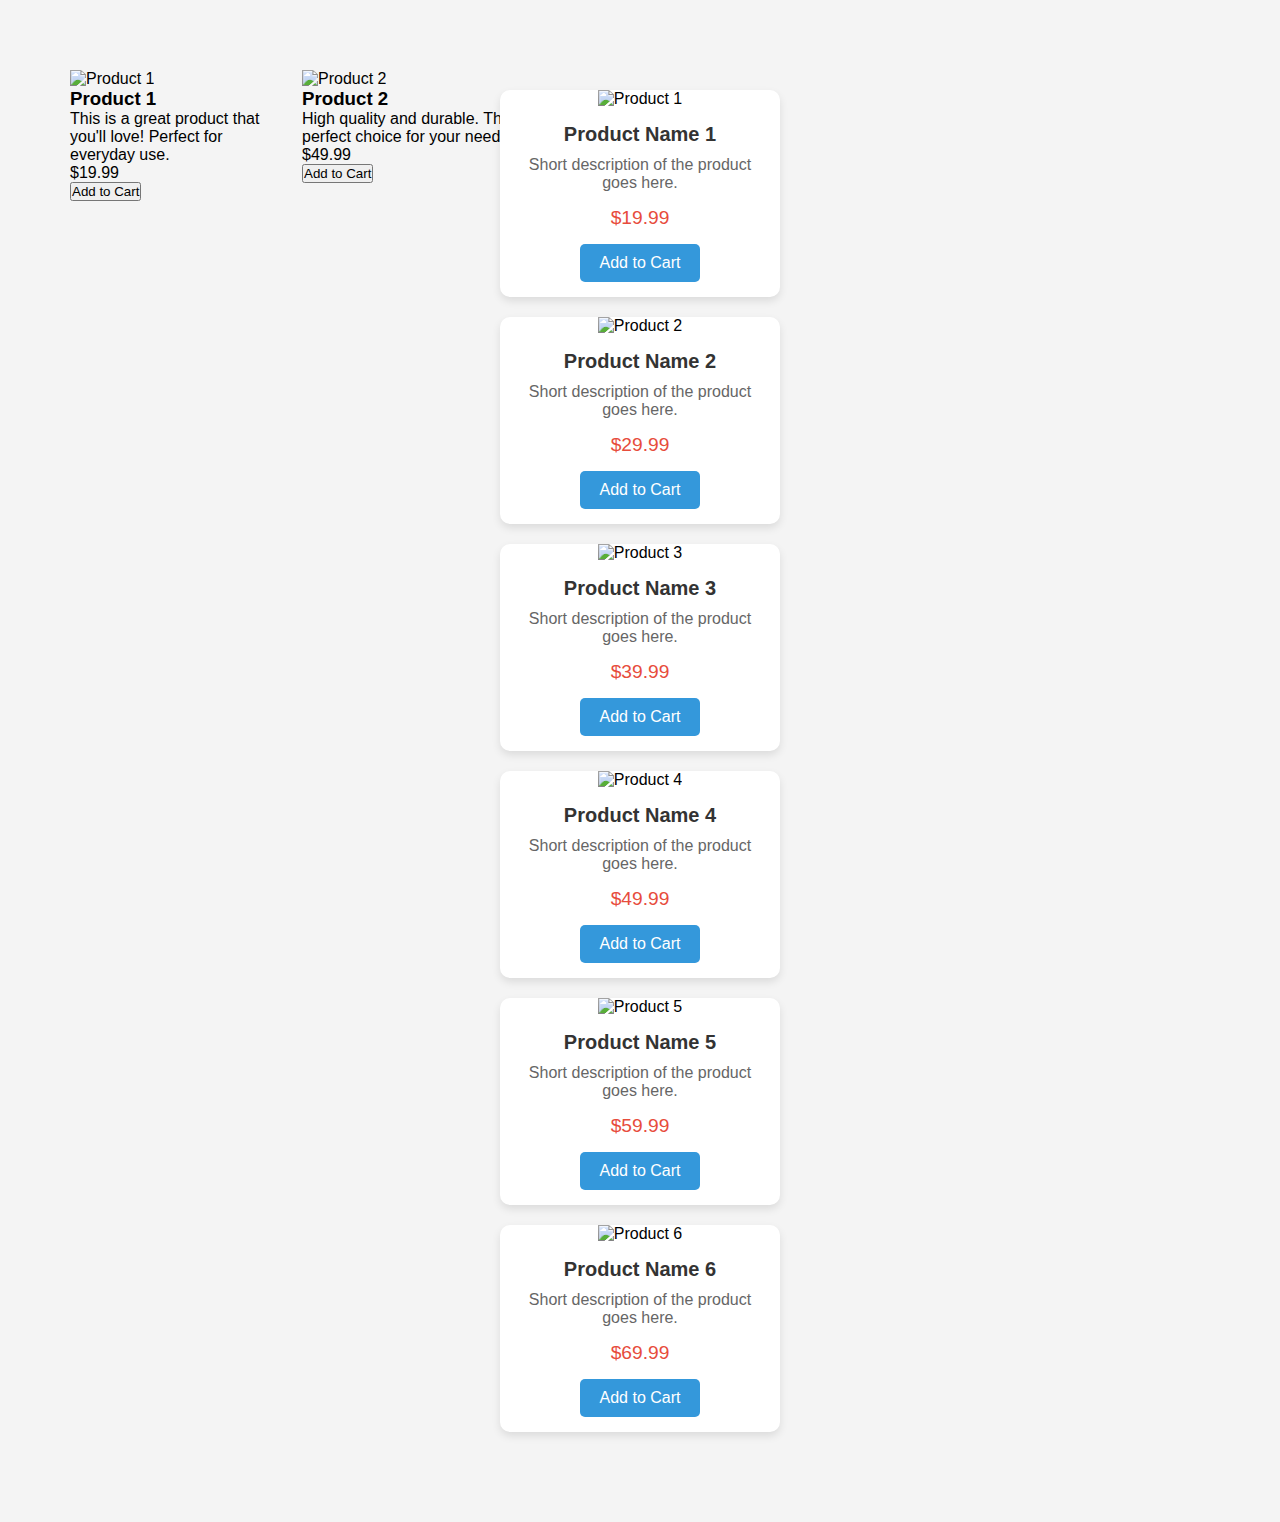
==== commit 8a65120f: "Updated the cart.js , created the orders.js and modified the products file" ====
--- a/products.html
+++ b/products.html
@@ -6,6 +6,8 @@
   <meta charset="UTF-8">
   <meta name="viewport" content="width=device-width, initial-scale=1.0">
   <title>Product Grid</title>
+  <script defer src="./cart.js"></script>
+  <script defer src="./orders.js"></script>
   <style>
     * {
       margin: 0;
@@ -116,7 +118,9 @@
             <img src="https://via.placeholder.com/200" alt="Product 1">
             <h3>Product 1</h3>
             <p class="description">This is a great product that you'll love! Perfect for everyday use.</p>
-            <p class="price">$1119.99</p>
+
+            <p class="price">$19.99</p>
+
             <button class="add-to-cart">Add to Cart</button>
         </div>
 
